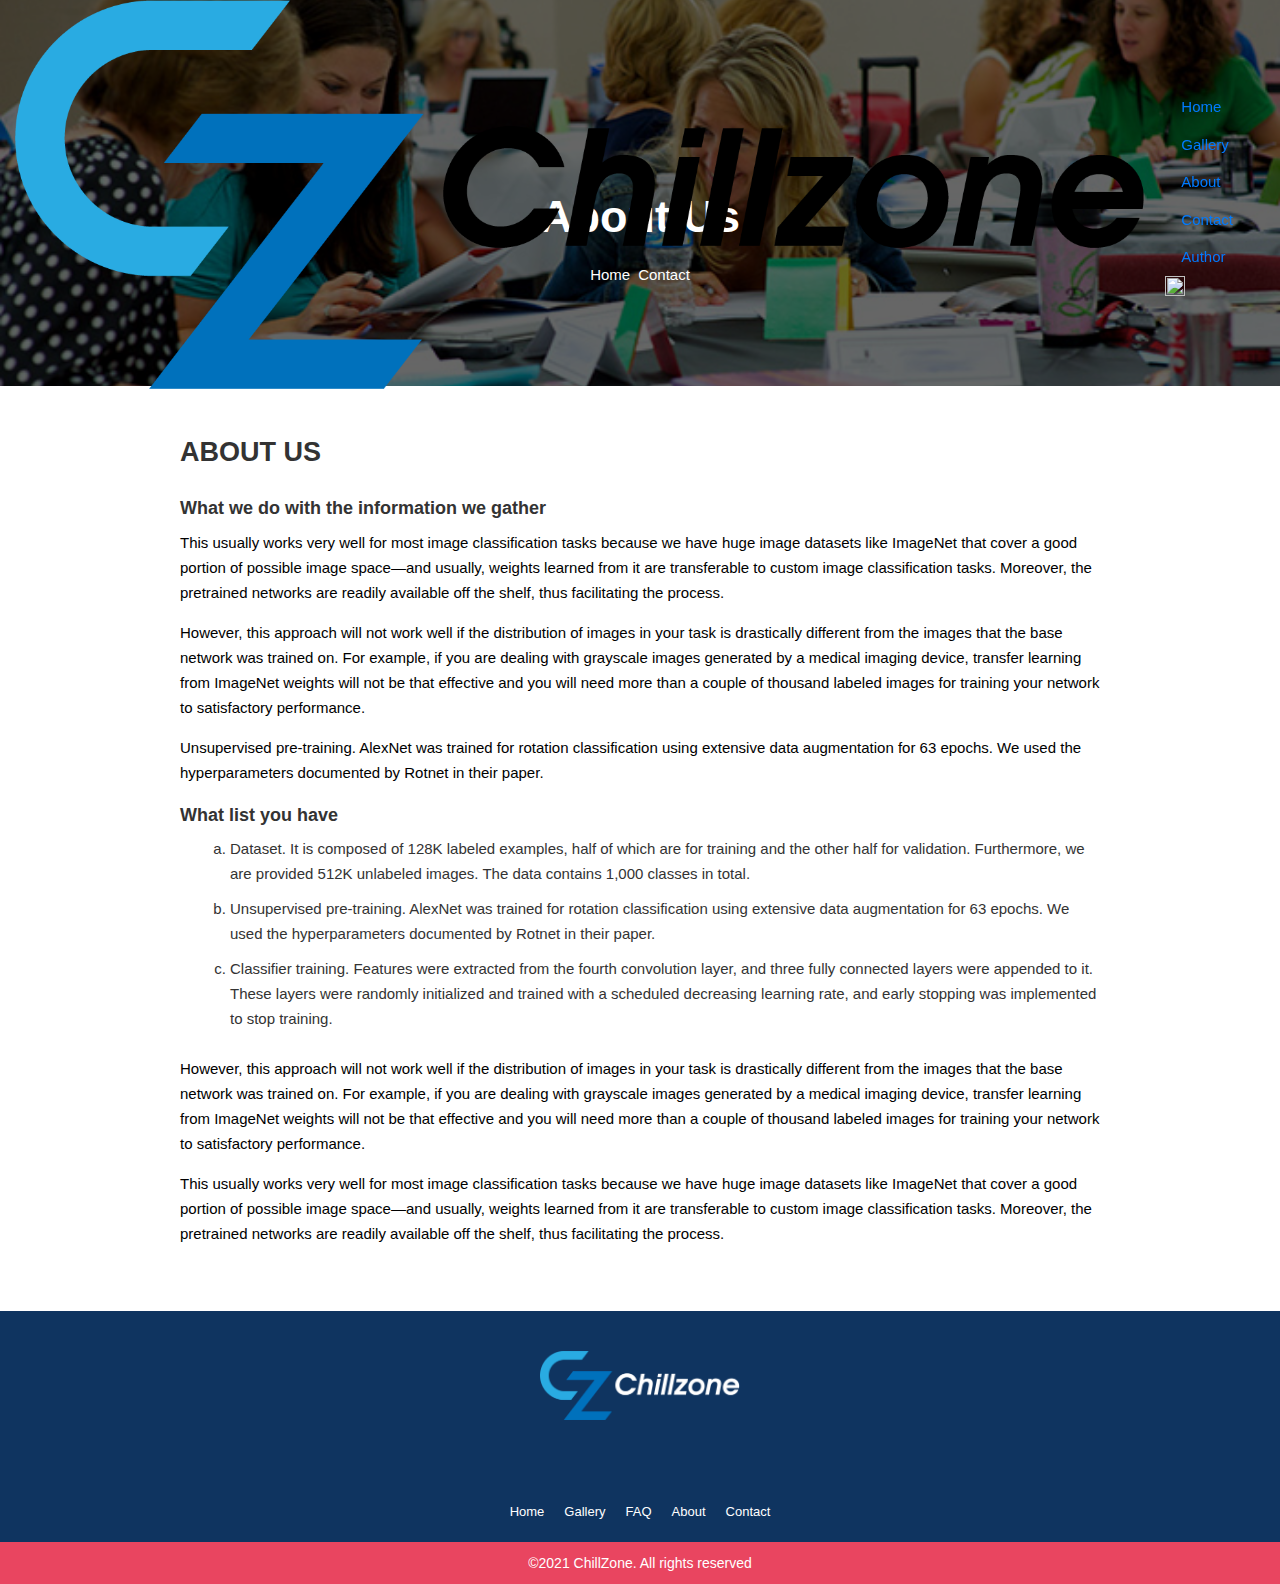
==== about_us.html @ b4b8e014 "change directory image" ====
<!DOCTYPE HTML>
<html lang="zxx">
	<head>
		<meta charset="UTF-8">
	    <meta name="viewport" content="width=device-width, initial-scale=1">
		<title>Blog</title>
		<!-- FONT AWESOME -->
		<link rel="stylesheet" href="https://use.fontawesome.com/releases/v5.8.2/css/all.css" integrity="sha384-oS3vJWv+0UjzBfQzYUhtDYW+Pj2yciDJxpsK1OYPAYjqT085Qq/1cq5FLXAZQ7Ay" crossorigin="anonymous">
		<!-- BOOTSTRAP GRID CSS -->
		<link rel="stylesheet" href="assets/css/bootstrap.min.css" />
		<link rel="stylesheet" type="text/css" href="assets/css/owl.carousel.min.css">
		<!-- COMMON CSS -->
		<link rel="stylesheet" href="assets/css/common.css" />
		<!-- STYLE CSS -->
		<link rel="stylesheet" href="assets/css/main.css" />
		<!-- Icon -->
		<link rel="Icon" href="./img/cz.png">
		  <!-- RESPONSIVE CSS -->
		<link rel="stylesheet" href="assets/css/responsive.css" />	

	</head>

	<body>
		<!-- ======= Header Baru ======= -->

		<header id="header" class="header fixed-top">
			<div class="container-fluid  container-xl d-flex align-items-center justify-content-between">
		
			  <a href="index.html" class="logo d-flex align-items-center">
				<img src="./img/Chillzone.png" alt="">
			  </a>
		
			  <nav id="navbar" class="navbar">
				<ul>
				  <li><a class="nav-link scrollto active" href="index.html">Home</a></li>
				  <li><a class="nav-link scrollto" href="gallery.html">Gallery</a></li>
				  <li><a class="nav-link scrollto" href="about_us.html">About</a></li>
				  <li><a class="nav-link scrollto" href="contact.html">Contact</a></li>
				  <li><a class="nav-link scrollto" href="contact_me.html">Author</a></li>
				</ul>
				<i class="bi bi-list mobile-nav-toggle">
					<img src="./img/hamburger.png" alt="">
				</i>
			  </nav><!-- navbar -->
		
			</div>
		  </header>
		  
		  <!-- End Header Baru -->

		<!-- BANNER -->
		<div class="blog_banner">
			<div class="container">
				<div class="blog_banner_info">
					<div class="blog_banner_info_title pad_b20">
						<h2>About Us</h2>
					</div>
					<div class="blog_title_btm">
						<ul class="blog_title_btm_ul dis_flx">
							<li>
								<a href="">
									Home<i class="fa fa-angle-right"></i>
								</a>
							</li>
							<li>
								<a href="">
									Contact
								</a>
							</li>
						</ul>
					</div>
				</div>
			</div>
		</div>
		<!-- BANNER -->

		<!-- BODY -->
		<div class="about_us_page">
			<div class="container">
				<div class="row justify-content-center">
					<div class="col-12 col-md-11 col-lg-10">
						<div class="about_us_sec">
							<h2 class="about_us_sec_h2">ABOUT US</h2>
							<h4 class="about_us_sec_h4">What we do with the information we gather</h4>
							<p class="about_us_sec_text">This usually works very well for most image classification tasks because we have huge image datasets like ImageNet that cover a good portion of possible image space—and usually, weights learned from it are transferable to custom image classification tasks. Moreover, the pretrained networks are readily available off the shelf, thus facilitating the process.</p>
							<p class="about_us_sec_text">However, this approach will not work well if the distribution of images in your task is drastically different from the images that the base network was trained on. For example, if you are dealing with grayscale images generated by a medical imaging device, transfer learning from ImageNet weights will not be that effective and you will need more than a couple of thousand labeled images for training your network to satisfactory performance.</p>
							<p class="about_us_sec_text">Unsupervised pre-training. AlexNet was trained for rotation classification using extensive data augmentation for 63 epochs. We used the hyperparameters documented by Rotnet in their paper.</p>
							<div class="about_list">
								<h4 class="about_us_sec_h4">What list you have</h4>
								<ul class="about_us_sec_ul">
									<li>Dataset. It is composed of 128K labeled examples, half of which are for training and the other half for validation. Furthermore, we are provided 512K unlabeled images. The data contains 1,000 classes in total.</li>
									<li>Unsupervised pre-training. AlexNet was trained for rotation classification using extensive data augmentation for 63 epochs. We used the hyperparameters documented by Rotnet in their paper.</li>
									<li>Classifier training. Features were extracted from the fourth convolution layer, and three fully connected layers were appended to it. These layers were randomly initialized and trained with a scheduled decreasing learning rate, and early stopping was implemented to stop training.</li>
								</ul>
							</div>
							<p class="about_us_sec_text">However, this approach will not work well if the distribution of images in your task is drastically different from the images that the base network was trained on. For example, if you are dealing with grayscale images generated by a medical imaging device, transfer learning from ImageNet weights will not be that effective and you will need more than a couple of thousand labeled images for training your network to satisfactory performance.</p>
							<p class="about_us_sec_text">This usually works very well for most image classification tasks because we have huge image datasets like ImageNet that cover a good portion of possible image space—and usually, weights learned from it are transferable to custom image classification tasks. Moreover, the pretrained networks are readily available off the shelf, thus facilitating the process.</p>
						</div>
					</div>
				</div>
			</div>
		</div>
		<!-- BODY -->

	
		<div class="footer_section">

			<img class="footer-logo" src="./img/chillzoneWhite.png" alt="">

			<div class="footer_section_social">
				<ul class="footer_section_social_ul">
					   <li>
                            <a href=""><i class="fab fa-facebook-f"></i></a>
                        </li>

                        <li>
                            <a href=""><i class="fab fa-instagram"></i></a>
                        </li>

                        <li>
                            <a href=""><i class="fab fa-twitter"></i></a>
                        </li>

                        <li>
                            <a href=""><i class="fab fa-google-plus-g"></i></a>
                        </li>
				</ul>
			</div>
			<div class="footer_section_mnu">
				<ul class="footer_section_ul">
					<li>
						<a href="index.html">Home</a>
					</li>
					<li>
						<a href="gallery.html">Gallery</a>
					</li>
					<li>
						<a href="faq.html">FAQ</a>
					</li>
					<li>
						<a href="about_us.html">About</a>
					</li>
					<li>
						<a href="contact.html">Contact</a>
					</li>
				</ul>
			</div>
		</div>
		<div class="footer_copy_right">
			<p>©2021 ChillZone. All rights reserved</p>
		</div>
		<!-- FOOTER -->
    <script src="assets/js/jquery-1.12.4.min.js"></script>
    <script src="assets/js/owl.carousel.min.js"></script>
	<script src="assets/js/main.js"></script>
	
    
	</body>
</html>
---- assets/css/common.css ----
*{
    margin: 0px;
    padding: 0px;
}
html{
    padding: 0px;
    margin: 0 auto;
    font-weight: 400;
}
body {
    margin: 0px auto;
    padding: 0px;
    font-family: 'Open Sans', sans-serif;
    line-height: 20px;
    font-size: 15px;
    line-height: 1.42857143;
    color: #333;
    background-color: #fff;
}

h1{
    font-size: 40px;
}
h2{
    font-size: 27px;
}
h3{
    font-size: 24px;
}
h4{
    font-size: 17px;
}
h1,h2,h3,h4, h5,h6{
    margin: 0px;
}
ul{
    padding: 0;
    margin: 0px;
    list-style: none;
}
textarea {
    resize: none !important;
}
button{
    cursor: pointer;
}
button:focus, input:focus, select:focus, textarea:focus{
    outline: none;
    box-shadow: none;
    border-bottom: 1px solid #204ecf !important;
}

ul{
	padding:0px;
	margin:0px;
}
img{
	width:100%;
	display:block;
    height: 100%;
}
a:hover{
    text-decoration: none;
    color: none;
}
a{
    transition: .3s all ease;
}
/*COL  PADDING AND MARGIN*/
.mrgn0{margin: 0px;}
.mrgn4{margin: 0px -4px;}
.pdng0{padding: 0px;}
.pdng4{
    padding: 4px;
}
.{}
.{}
.{}
.{}
/*COL PADDING AND MARGIN*/
.text_center{
    text-align: center;
}
.text_right{
    text-align: right;
}
.text_left{
    text-align: left;
}
/*background color*/
.bg_wht{
    background-color: #fff;
}

/*background color end*/

/*border color*/

/*Display*/
.dis_fx_cntr{
    display: flex;
    align-items: center;
}

/*Color*/
.clr_wht {
    color: #fff;
}
/*Color end*/

/*margin top*/
.mar_t5{
    margin-top: 5px;
}
.mar_t10{
    margin-top: 10px;
}
.mar_t15{
    margin-top: 15px;
}
.mar_t20{
    margin-top: 20px;
}
.mar_t25{
    margin-top: 25px;
}
.mar_t30{
    margin-top: 30px;
}
.mar_t35{
    margin-top: 35px;
}
.mar_t40{
    margin-top: 40px;
}
.mar_t45{
    margin-top: 45px;
}
.mar_t50{
    margin-top: 50px;
}
.mar_t60{
    margin-top: 60px;
}
/*margin bottom*/
.mar_b10{
    margin-bottom: 10px;
}
.mar_b15{
    margin-bottom: 15px;
}
.mar_b20{
    margin-bottom: 20px;
}
.mar_b25{
    margin-bottom: 25px;
}
.mar_b30{
    margin-bottom: 30px;
}
.mar_b35{
    margin-bottom: 35px;
}
.mar_b40{
    margin-bottom: 40px;
}

/*margin right*/
.mar_r5{
    margin-right: 5px;
}
.mar_r10{
    margin-right: 10px;
}
.mar_r15{
    margin-right: 15px;
}
.mar_r20{
    margin-right: 20px;
}
.mar_r25{
    margin-right: 25px;
}
.mar_r30{
    margin-right: 30px;
}
.mar_r35{
    margin-right: 35px;
}

/*padding top*/
.pad{
    padding: 15px;
}
.pad_t10{
    padding-top: 10px;
}
.pad_t15{
   padding-top: 15px;
}
.pad_t20{
    padding-top: 20px;
}
.pad_t25{
    padding-top: 25px;
}
.pad_t30{
    padding-top: 30px;
}
.pad_t35{
    padding-top: 35px;
}
.pad_t40{
    padding-top: 40px;
}
.pad_t45{
    padding-top: 45px;
}

/*Padding Bottom*/
.pad_b5{
    padding-bottom: 5px;
}
.pad_b10{
    padding-bottom: 10px;
}
.pad_b15{
   padding-bottom: 15px;
}
.pad_b20{
    padding-bottom: 20px;
}
.pad_b25{
    padding-bottom: 25px;
}
.pad_b40{
    padding-bottom: 40px;
}

/*padding left*/
.pad_l5{
    padding-left: 5px;
}
.pad_l10{
    padding-left: 10px;
}
.pad_l15{
    padding-left: 15px;
}
.pad_l20{
    padding-left: 20px;
}
.pad_l25{
    padding-left: 25px;
}
.pad_l60{
    padding-left: 60px;
}

/*padding right*/
.pad_r5{
    padding-right: 5px;
}
.pad_r10{
    padding-right: 10px;
}
.pad_r15{
   padding-right: 15px;
}
.pad_r20{
    padding-right: 20px;
}
.pad_r25{
    padding-right: 25px;
}
---- assets/css/main.css ----
:root {
    scroll-behavior: smooth;
}

/* Scroll Bar */

/* width */
::-webkit-scrollbar {
    width: 10px;
  }
  
  /* Track */
  ::-webkit-scrollbar-track {
    background: transparent;
  }
  
  /* Handle */
  ::-webkit-scrollbar-thumb {
    background: rgb(63, 92, 172);
    border-radius: 20px;
  }
  
  /* Handle on hover */
  ::-webkit-scrollbar-thumb:hover {
    background: rgb(40, 62, 121);
}

p{
    margin:0px;
    line-height: 22px;
    font-size: 14px;
    color: #000;
}
/*Menu Start*/ 

.menu_all {
    background: #fff;
    z-index: 10;
    transition: 0.7s ease;
}
.menu_fixed {
    position: fixed;
    top: 0;
    transform: translateY(0);
    width: 100%;
    z-index: 9;
    transition: all 0.4s;
    box-shadow: 0 1px 6px rgba(57,73,76,.35);
    animation: slide-down 0.9s;
}
@keyframes slide-down {
  0% {
    opacity: 0;
    transform: translateY(-100%); }
  100% {
    opacity: 1;
    transform: translateY(0); } 
}
.logo a {
    display: flex;
    align-items: center;
}
.menu_right {
    justify-content: flex-end;
    align-items: center;
}
.menu_right_list{}
.menu_right_ul li {
    position: relative;
    padding: 25px 0px;
    border-bottom: 2px solid transparent;
}
.menu_right_ul li:hover {
   border-bottom: 2px solid #e94560;
}
.menu_right_ul li a {
    color: #4a4949;
    font-weight: 600;
    font-size: 13px;
    display: block;
    position: relative;
    padding: 5px 20px;
    text-transform: uppercase;
}
.menu_srch {position: relative;}
.menu_srch i{cursor: pointer;}
.header{}
.header_serch {
    position: absolute;
    bottom: -91px;
    right: 460px;
    border: 1px solid #204ecf;
    z-index: 2;
    background: #fff;
    display: flex;
    align-items: center;
    width: 402px;
    right: -3px;
}
.header_serch_input {
    padding: 10px 0px 10px 10px;
    flex: 1;
}
.header_serch_input input {
    border: 1px solid #204ecf;
    padding: 5px 10px;
    width: 100%;
}
.header_serch_i {
    padding: 13px;
    cursor: pointer;
}
.dis_none{display: none;}
.header_serch_i i {
    color: #204ecf;
    font-size: 18px;
}
.logo_img {
    width: 150px;
}
.brdr_line{position: relative;}
.brdr_line:after {
    position: absolute;
    content: '';
    height: 2px;
    background-color: #204ecf;
    text-align: center;
    bottom: -10px;
    width: 194px;
    left: 41%;
}
.brdr_line:before {
    position: absolute;
    content: '';
    height: 10px;
    width: 10px;
    background-color: #204ecf;
    text-align: center;
    bottom: -14px;
    left: 49%;
    transform: rotate(45deg);
}

.hero{
    margin-bottom: -20px;
    margin-top: -40px;
    width: 100%;
  height: 100vh;
  background: url(/img/hero-bg.png) top center no-repeat;
  background-size: cover;
}


.hero .btn-get-started {
    margin-top: 30px;
    line-height: 0;
    padding: 20px 30px;
    border-radius: 20px;
    transition: 0.5s;
    color: #fff;
    background: #4154f1;
    box-shadow: 0px 5px 30px rgba(65, 84, 241, 0.4);
}

.hero .btn-get-started:hover{
    background-color: #e94560;
    box-shadow: 0px 5px 30px rgba(228, 22, 118, 0.4);
}
  
.hero .btn-get-started span {
    font-family: "Nunito", sans-serif;
    font-weight: 600;
    font-size: 16px;
    letter-spacing: 1px;
}
  
.hero .btn-get-started i {
    margin-left: 5px;
    font-size: 18px;
    transition: 0.3s;
}
  
.hero .btn-get-started:hover i {
    transform: translateX(5px);
}

.hero h1 {
    margin: 0;
    font-size: 48px;
    font-weight: 700;
    color: #012970;
}
  
.hero h2 {
    color: #444444;
    margin: 15px 0 0 0;
    font-size: 26px;
}

@media (min-width: 1024px) {
    .hero {
      background-attachment: fixed;
    }
  }
  
  @media (max-width: 991px) {
    .hero {
      height: auto;
      padding: 120px 0 60px 0;
    }
    .hero .hero-img {
      text-align: center;
      margin-top: 80px;
    }
    .hero .hero-img img {
      width: 80%;
    }
  }
  
  @media (max-width: 768px) {
    .hero {
      text-align: center;
    }
    .hero h1 {
      font-size: 32px;
    }
    .hero h2 {
      font-size: 24px;
    }
    .hero .hero-img img {
      width: 100%;
    }
  }
.banner_sec {
    background-color: #16213e;
    position: relative;
    overflow: hidden;
    padding: 50px 0px;
}
.banner_box {
    text-align: center;
    padding: 13px;
    height: 150px;
    display: flex;
    flex-direction: column;
    align-items: center;
    justify-content: center;
    background: #0f3460;
    transition: 0.5s ease all;
    /* box-shadow: -4px 10px 10px 0 rgba(0, 0, 0, 0.28); */
    margin-bottom: 30px;
    border-radius: 20px;
}
.banner_box:hover{
     transform: scale(1.2, 1.2);
}
.banner_box i {
    font-size: 28px;
    color: #fff;
    font-weight: 600;
    margin-bottom: 5px;
}
.banner_box_h3{
    color: #fff;
}
.banner_box:hover {
   transform: scale(1.2, 1.2);
       transition: 0.5s ease all;
}

.banner_box p {
    padding-top: 5px;
    color: #fff;
    display: none;
}
.banner_box:hover.banner_box p{
     transform: rotateY(180deg);
       transition: 0.5s ease all;
}
.home_body{background-color: #ffffff;}
.latest_post {
    padding: 50px 0px 20px;
}
.latest_post_top {
    text-align: center;
    margin-bottom: 70px;
}
.latest_post_top h1{}
.{}
.categorie_top_h1{}
.categorie_top_p{}
.categorie_top {
    margin: 100px 0px 60px;
}
.categorie_ul{}
.categorie_ul li{
    width: 33.33%;
}
.categorie_item {
    background: #ebeced;
    padding: 40px;
    margin-bottom: 30px;
    color: #000;
}
.categorie_item_p{ 
    color: #000;
     transition: 0.3s ease all;
}
.categorie_item:hover{
    background-color: #204ecf;
    transition: 0.3s ease all;
    color: #fff !important;
}
.categorie_item:hover .categorie_item_p{ 
    color: #fff;
}
/*.categorie_item:hover .categorie_item_h2{
   color: #fff;
}
.categorie_item:hover .categorie_item i{
   color: #fff;
}
.categorie_item:hover .categorie_top_p{
   color: #fff;
}*/
.categorie_item i{
   font-size: 40px;
}
.categorie_item_h2 {
    padding: 20px 0px;
}
.categorie_top_p {
    width: 50%;
    margin: 0 auto;
    font-size: 15px;
    margin-top: 25px;
}
.home_card {
    transition: 0.3s ease all;
    cursor: pointer;
    position: relative;
    margin-bottom: 30px;
    background: #fff;
    background: #fff;
    -webkit-box-shadow: 0 1px 4px rgba(0,0,0,.04);
    box-shadow: 0 1px 20px rgba(0, 0, 0, 0.2);
    /* border: 1px solid rgba(0, 0, 0, 0.17); */
    -webkit-border-radius: 3px;
    border-radius: 15px;
    overflow: hidden;
}
.home_card_top {
    height: 150px;
    z-index: 1;
    position: relative;
}
.home_card_top:after {
    position: absolute;
    content: '';
    top: 0;
    left: 0;
    height: 100%;
    width: 100%;
    opacity: 0.5;
    z-index: 0;
    visibility: hidden;
     transition: 0.3s ease all;
}
.home_card_top img{}
.home_card_bottom {
    padding: 22px;
}
.home_card_bottom_img {
    width: 50px;
    height: 50px;
    position: relative;
    top: -30px;
    left: 24px;
    z-index: 1;
}
.home_card_bottom_img img{}
.home_card_bottom_text{}
.home_card_bottom_text_ul {
    display: flex;
    text-transform: uppercase;
    align-items: center;
    padding: 10px 0px;
}
.home_card_bottom_text_ul li {
    display: inline-flex;
    align-items: center;
}
.home_card_bottom_text_ul li a {
    font-size: 13px;
}
.home_card_bottom_text_ul li span {
    color: #007bff;
    padding: 0px 5px;
}
.home_card_h2 {
    font-size: 16px;
    color: #222;
    transition: 0.3s ease all;
    margin-bottom: 10px;
    min-height: 65px;
    font-weight: 600;
    line-height: 22px;
}
.post_name {
    margin: 15px 0px 30px;
}
.post_name span {
    text-transform: uppercase;
    font-weight: 600;
}
.post_p{font-size: 14px;}
.home_card_bottom_tym {
    margin-top: 30px;
    display: flex;
    align-items: center;
    border-top: 1px solid #d4d4d4;
    padding-top: 15px;
}
.home_card_btm_left{
    width: 40px;
    height: 40px;
}
.home_card_btm_left img{border-radius: 50%;}
.home_card_btm_r8 {
    flex: 1;
    margin-left: 15px;
}
.author_name {
    font-weight: 600;
}
.home_card_btm_r8_ul {
    display: flex;
    margin-top: 2px;
}
.home_card_btm_r8_ul li {
    color: #a0a0a0;
    font-size: 12px;
    margin-right: 10px;
}
.dot {
    width: 4px;
    height: 4px;
    background: #a0a0a0;
    display: inline-block;
    position: relative;
    top: -2px;
    border-radius: 50%;
    left: -4px;
}
.{}
.home_card:hover {
    transform: scale(1.02, 1.02);
    box-shadow: 0 1px 15px rgba(0, 0, 0, 0.1);
  /*  border: 1px solid rgba(32,78,207,.3);*/
}
.home_card_h2:hover{color: #204ecf;}
.home_card:hover .home_card_top:after {
    visibility: visible;
}
.{}
.{}
.{}
.{}
.{}
.{}
/*HOME*/

/*FOOTER*/
.footer-logo{
    align-items: center;
    width: 200px;
    margin-bottom: 40px;
    margin-top: 20px;
}

.footer_section{
    display: flex;
    flex-direction: column;
    align-items: center;
}

.footer_copy_right {
    background: #e94560;
    text-align: center;
    padding: 10px 0px;
}
.footer_copy_right p {
    color: #ffffff;
}
.footer_section {
    background: #0f3460;
    text-align: center;
    padding: 20px 0px;
}
.footer_section_ul {
    display: flex;
    justify-content: center;
}
.footer_section_ul li {
    padding: 0px 10px;
}
.footer_section_ul li a {
    color: #fff;
    font-size: 13px;
    position: relative;
}
.footer_section_ul li a:after {
   position: absolute;
   content: '';
   bottom: -5px;
   left: 0px;
   width: 0%;
   height: 2px;
   background-color: #e94560;
   transition: 0.3s ease all;
   opacity: 0;
   visibility: hidden;
}
.footer_section_ul li a:hover:after {
   width: 100%;
   opacity: 1;
   visibility: visible;
}
.footer_section_social_ul {
    display: flex;
    justify-content: center;
    padding-bottom: 10px;
}
.footer_section_social_ul li {
    margin: 0px 10px;
    cursor: pointer;
}
.footer_section_social_ul li a {
    color: #fff;
    font-size: 15px;
    width: 30px;
    height: 30px;
    /* border: 1px solid #fff; */
    display: flex;
    justify-content: center;
    align-items: center;
    border-radius: 50%;
}
.footer_section_social_ul li a:hover {
      background: #e94560;
    /* border: 1px solid #fff; */
    transition: 0.3s ease all;
    color:  #ffffff;
}
.footer_section_social_ul li:hover{
  
}
.footer_section_social_ul li a i{}
.{}
.{}
/*FOOTER*/

/*BLOG START*/
.blog_all{
    padding-bottom: 30px;
}
.{}
.catagori_name_h2{
    margin-bottom: 20px;
    font-size: 31px;
}
.blog_catagorie{}
.blog_catagorie_ul{
    display: flex;
    justify-content: center;
    padding: 50px 0px;
}
.blog_catagorie_ul li{
    padding: 0px 10px;
}
.blog_catagorie_ul li a {
    color: #656262;
}
.blog_list_active{
    color: #262d3d;
    font-weight: 600;
}
.blog_banner{
    position: relative;
    background: url(../../img/blog_details_banner.jpg) no-repeat center center;
    min-height: 360px;
    z-index: 1;
    background-size: cover;
    padding: 100px 0px;
}
.blog_banner:after {
    background: rgba(0, 0, 0, 0.6);
    content: "";
    height: 100%;
    position: absolute;
    width: 100%;
    left: 0;
    z-index: -1;
    top: 0;
}
.blog_banner_info{
    text-align: center;
    padding-top: 90px;
}
.blog_banner_info_title{padding-bottom: 20px;}
.blog_banner_info_title h2{
    color: #fff;
    font-weight: bold;
    font-size: 45px;
}
.blog_title_btm{}
.blog_title_btm{}
.blog_title_btm_ul {
    justify-content: center;
    display: flex;
}
.blog_title_btm_ul li{}
.blog_title_btm_ul li a{color: #fff;}
.blog_title_btm_ul li a i{
    padding: 0px 4px 0px 4px;
    font-size: 13px;
}
.pagination {
    display: flex;
    justify-content: center;
    width: 100%;
    padding-bottom: 40px;
    /* margin-bottom: 40px; */
}
.pagination_ul li {
    margin: 0px 5px;
}
.pagination_ul li a {
    border-radius: 100px;
    border: 1px solid #8e8e8e;
    color: #8e8e8e;
    padding: 5px 10px;
    font-size: 14px;
    transition: 0.5s ease all;
}
.pagination_ul li a:hover{
     border: 1px solid #ffffff;
    color: #fff;
    background-color: #e94560;
}
.most_read_article{
    background-color: #f5f5f6;
    padding: 40px 0px;
}
.most_read_article_top{

}
.most_read_article_h2{
     border-bottom: 1px solid #d8d9db;
    margin-bottom: 36px;
    padding-bottom: 18px;
    font-size: 28px;
}

/*BLOG END*/

/*BLOG POST START*/
.blog_post_sec_all {
    padding: 50px 0px;
}
.blog_post_sec {
    padding-right: 20px;
    padding: 30px;
    border: 1px solid #eae4e4;
    background: #fff;
    position: relative;
    top: -120px;
    z-index: 2;
}
.blog_post_top{}
.blog_post_top_ul {
    display: flex;
    padding-bottom: 20px;
}
.blog_post_top_ul li {
    text-transform: uppercase;
    padding-right: 25px;
}
.blog_post_top_ul li a{}
.blog_post{}
.blog_post_h1 {
    font-size: 35px;
    padding-bottom: 40px;
}
.blog_post_h2 {
    color: #0f256e;
    margin-bottom: 30px;
}
.blog_post_h3 {
    color: #0f256e;
    margin-bottom: 30px;
}
.blog_post_text {
    font-size: 16px;
    line-height: 30px;
    margin-bottom: 30px;
    color: #262d3d;
}
.spcl_line {
    background: #f7f7f7;
    padding: 20px 45px 20px 85px;
    position: relative;
}
.spcl_line:after {
    position: absolute;
    content: "\f10d";
    font-family: "Font Awesome 5 Free";
    color: rgba(36, 36, 36, 0.29);
    top: 50%;
    left: 32px;
    font-size: 32px;
    font-weight: 600;
    transform: translateY(-50%);
    -webkit-transform: translateY(-50%);
    -moz-transform: translateY(-50%);
    -ms-transform: translateY(-50%);
    -o-transform: translateY(-50%);
}
.spcl_line_p {
    font-size: 16px;
    line-height: 26px;
}
.blog_post_ul {
    padding-left: 40px;
}
.blog_post_ul li {
    font-size: 15px;
    line-height: 26px;
    margin-bottom: 14px;
    color: #262d3d;
    list-style: decimal;
}
.riview_post {
    border-top: 1px solid #f1f1f1;
    padding-top: 15px;
}
.riview_post_ul {
    display: flex;
    justify-content: space-between;
}
.riview_post_ul li{}
.riview_post_ul li i {
    font-size: 20px;
    padding-right: 5px;
    cursor: pointer;
    transition: 0.5s ease all;
}
.riview_post_ul li i:hover {
    color: blue;
}
.post_author_sec {
    display: flex;
    justify-content: space-between;
    border-bottom: 1px solid #ebeced;
    border-top: 1px solid #ebeced;
    padding: 32px 0px;
    margin-bottom: 15px;
}
.post_author_left{
   display: flex;
}
.post_author_img{
     width: 60px;
    height: 60px;
}
.post_author_img img{}
.post_author_info {
    margin-left: 10px;
    width: 50%;
    display: block;
}
.post_author_title {
    text-transform: uppercase;
    font-size: 16px;
    color: blue;
    margin-bottom: 5px;
}
.post_author_info p {
    color: #455065;
    font-size: 14px;
    line-height: 18px;
}
.post_author_r8{
    -webkit-box-align: center;
    -webkit-align-items: center;
    -ms-flex-align: center;
    align-items: center;
    border: 1px solid #ebeced;
    border-radius: 4px;
    color: #8f96a3;
    cursor: pointer;
    display: -webkit-inline-box;
    display: -webkit-inline-flex;
    display: -ms-inline-flexbox;
    display: inline-flex;
   min-height: 62px;
    min-width: 62px;
    padding: 20px;
    justify-content: center;
}
.post_author_r8 i {
    color: #909294;
}
.post_author_r8:hover{
    transition: 0.5s ease all;
    background: #f5f7f9;
}
.trnd_artcl_h4 {
    border-bottom: 2px solid #eae4e4;
    padding-bottom: 10px;
    margin-bottom: 20px;
}
.blog_post_r8{}
.blog_post_r8_all{}
.blog_post_r8_item {
    display: flex;
    margin-bottom: 20px;
    border-bottom: 1px solid #eae4e4;
    padding-bottom: 20px;
}
.post_tags_ul li a:hover{
    background: blue;
    border: 1px solid blue;
    color: #fff;
    transition: 0.5s ease all;
}
.blog_post_item_lft {
    height: 80px;
    width: 100px;
    margin-right: 10px;
}
.blog_post_item_lft img{}
.blog_post_item_r8 {
    flex: 1;
}
.blog_post_item_r8_h4 {
    line-height: 19px;
    color: #000;
    font-weight: 600;
    font-size: 15px;
    transition: 0.3s ease all;
    display: -webkit-box;
    -webkit-box-orient: vertical;
    overflow: hidden;
    text-overflow: ellipsis;
    white-space: normal;
    -webkit-line-clamp: 3;
}
.blog_post_item_r8 a:hover .blog_post_item_r8_h4{
   text-decoration: underline;
   color: blue;
}

.author_name2{
    font-weight: 600;
    color: #636161;
    margin-top: 2px;
}
.{}
.{}
.{}
.{}
.course_price_top {
    background: #000;
    text-align: center;
    height: 55px;
}
.course_price_top p {
    color: #fff;
    line-height: 55px;
    font-weight: bold;
    font-size: 19px;
}
.course_price_main {
    background: #f3f3f3;
    padding: 30px 30px;
    text-align: center;
}
.share_social_ul {
    justify-content: center;
    display: flex;
    flex-wrap: wrap;
}
.share_social_ul li {
    margin: 13px;
    height: 48px;
    width: 48px;
}
.share_social_ul li a {
    display: block;
    font-size: 23px;
    text-align: center;
    padding: 8px;
    color: #fff;
}
.post_tags {
    margin-top: 40px;
}
.post_tags_h3 {
    font-weight: 600;
    margin-bottom: 15px;
}
.post_tags_ul {
    display: flex;
    flex-wrap: wrap;
}
.post_tags_ul li{}
.post_tags_ul li a {
    color: #666666;
    font-size: 13px;
    font-weight: 600;
    border: 1px solid #666666;
    padding: 7px 13px;
    margin: 0 10px 10px 0;
    display: inline-block;
}
.blog_post_left {
    margin-right: 20px;
}
.post_dtls_cmnt_sec {
    /* box-shadow: 0px 0px 25px 0px rgba(0, 0, 0, 0.08); */
    padding: 30px;
    margin-top: 50px;
    border: 1px solid #eae4e4;
}
.post_dtls_title2 {
    font-weight: bold;
    font-size: 18px;
}
.cmnt_box_all {
    border-bottom: 1px solid #f1f1f1;
    padding: 15px 0px;
}
.cmnt_box_all:last-child{ border-bottom: 0px;}
.cmnt_box_top_left {align-items: center;}
.cmnt_box_top_left {
    flex: 1;
}
.cmnt_img {
    height: 50px;
    width: 50px;
}
.cmnt_img img {
    border-radius: 50%;
}
.cmnnt_name {
    display: flex;
    justify-content: space-between;
    flex: 1;
}
.me_nam {
    margin-top: 4px;
    font-size: 15px;
    font-weight: 600;
    text-transform: uppercase;
    color: #333333;
}
.cmnt_name_right_p{
    text-transform: uppercase;
}
.post_reply {
    color: #000;
    font-style: italic;
    font-weight: 600;
    cursor: pointer;
}
.reply_sec {
    padding-left: 50px;
}
.cmnt_frm {
    padding: 30px;
    margin-top: 20px;
    /* border: 1px solid #eae4e4; */
    background: #fff;
    border-radius: 15px;
}
.cmnt_input {
    margin-bottom: 30px;
}
.cmnt_input p {
    text-transform: uppercase;
    font-weight: 600;
    position: relative;
}
.cmnt_input input, textarea {
    border-style: none none solid;
    box-shadow: none;
    height: 50px;
    transition: all 0.3s ease 0s;
    width: 100%;
    border-bottom: 1px solid #b2b2b2;
    font-size: 13px;
}
.dtls_frm_btn {
    margin-left: 11px;
}
.dtls_frm_btn button {
    font-size: 14px;
    padding: 11px 30px;
    background: #4d70d2;
    border: none;
    border-radius: 20px;
    color: #fff;
    font-weight: 600;
    font-family: "Open Sans", sans-serif;
    text-transform: uppercase;
    transition: 0.5s ease;
}
.dtls_frm_btn button:hover{ background: #e94560;}
.fb {
    background-color: #3b5998;
}
.google {
    background-color: #dd4b39;
}
.instgrm {
    background-color: #f56040;
}
.twtr {
    background-color: #1da1f2;
}
.skpye {
    background-color: #00aff0;
}
.utube {
    background-color: #cd201f;
}
.lnkdn {
    background-color: #8d6cab;
}
.pinstr {
    background-color: #bd081c;
}

/*BLOG POST END*/

/*FAQ START*/
.faq_sec {
    padding: 50px 0px;
}
.faq_top {
    text-align: center;
    max-width: 800px;
    margin: 0 auto;
    margin-bottom: 60px;
}
.faq_top_h1 {
    color: #3863a0;
    margin-bottom: 20px;
}
.faq_top_p {
    font-size: 16px;
    line-height: 26px;
}
.faq_card{
    padding: 30px;
    border: 1px solid #eae4e4;
    margin-bottom: 40px;
}
.faq_card:last-child{margin-bottom: 0px;}
.faq_card_h3 {
    color: #3863a0;
    margin-bottom: 20px;
}
.faq_title_que{
    color: #3c3c3c;
    font-weight: 600;
    margin-bottom: 10px;
}
.faq_ans{  margin-bottom: 25px;}
.faq_ans:last-child{  margin-bottom: 0px;}

/*FAQ END*/

/*CONTACT START*/
.contact_page {
    padding: 35px 0px 50px;
    background: #f2f2f2;
}

/*CONTACT END*/

/*ABOUT US*/
.about_us_page {
    padding: 50px 0px;
}
.about_us_sec{}
.about_list {
    margin-top: 20px;
}
.about_us_sec_h2 {
    font-weight: 600;
    margin-bottom: 30px;
}
.about_us_sec_h4 {
    font-size: 18px;
    font-weight: 600;
    margin-bottom: 10px;
}
.about_us_sec_text {
    font-size: 15px;
    line-height: 25px;
    margin-bottom: 15px;
}
.about_us_sec_ul {
    padding-left: 50px;
    margin-bottom: 25px;
}
.about_us_sec_ul li {
    font-size: 15px;
    line-height: 25px;
    margin-bottom: 10px;
    list-style: lower-alpha;
}
.{}
.{}
.{}
/*ABOUT US END*/

/*CONTACT ME*/
.me_prfl_left_top_img {
    position: relative;
    overflow: hidden;
    border-radius: 15px;
}
.author_page{
    padding: 50px 0px 50px 0px;
}
.me_prfl_left_top_img:after {
    content: '';
    position: absolute;
    height: 138%;
    transform: rotate(-222deg);
    background-color: #f5f0f06e;
    width: 40px;
    top: 156px;
    left: 25px;

}
.me_prfl_left_top_img:hover .me_prfl_left_top_img:after{
   top: -320%;
}
.me_cntct_title {
    font-weight: bold;
    font-size: 19px;
    margin: 20px 0px 10px 0px;
    position: relative;
    border-bottom: 1px solid #d7d7d7;
    padding-bottom: 10px;
    color: #000;
}
.me_cntct_title:after {
    position: absolute;
    content: '';
    left: 0;
    height: 1px;
    background: #204ecf;
    width: 108px;
    bottom: -1px;
}
.me_cntct_ul li {
    font-size: 13px;
    margin-bottom: 5px;
}
.me_cntct_ul li i {
    font-size: 13px;
    padding-right: 5px;
}
.me_social_ul li {
    margin-right: 10px;
}
.me_social_ul li a {
    background: #f9f9f9;
    border-radius: 50%;
    color: #a7a7a7;
    display: block;
    font-size: 17px;
    height: 35px;
    line-height: 35px;
    text-align: center;
    transition: all 0.4s ease 0s;
    width: 35px;
}
.me_social_ul li a:hover {
    box-shadow: 0 0 10px rgba(0, 0, 0, 0.13);
    transition: all 0.3s ease-in-out;
    background: #204ecf;
    color: #ffffff;
}
.progrsbar_single_top {
    display: flex;
    margin-top: 20px;
}
.prgrs_title {
    flex: 1;
    font-weight: 600;
    margin-bottom: 7px;
    font-size: 15px;
}
.me_prfl_r8{}
.me_prfl_name{}
.me_cntct_name {
    font-weight: 600;
    margin-bottom: 10px;
}
.me_prfsn_title {
    font-size: 16px;
    margin-bottom: 20px;
    font-weight: 600;
}
.me_prfl_descrb{}
.me_prfl_descrb_text {
    margin-bottom: 10px;
}
.me_all_info_sec{
}
.me_skil:after {
    width: 72px;
}

/*ABOUT ME END*/

/*GALLERY*/
.gallery_page{padding: 50px 0px;}
.gallery_card_main{overflow: hidden;}
.gallery_card{
    position: relative;
    margin-bottom: 30px;
    transform: scale(1);
       transition: 0.5s ease all;
}
.gallery_card:after {
    content: '';
    position: absolute;
    height: 100%;
    width: 100%;
    top: 0;
    left: 0;
  
    opacity: 0;
    visibility: hidden;
    transition: 0.3s ease all;
    background: rgb(85,62,189);
    background: linear-gradient(73deg, rgba(32, 78, 207, 0.59) 50%, rgba(150,170,226,0.48503151260504207) 100%);
}
.gallery_card:hover{
    transform: scale(1.05);
}
.gallery_card:hover:after {
    opacity: 1;
    visibility: visible; 
}
.post_que{
    padding: 30px;
    border: 1px solid #eae4e4;
    margin-top: 50px;
}
.post_que_h2 {
    text-transform: uppercase;
    margin-bottom: 10px;
}
.post_que_ul{}
.post_que_ul li{}
.{}
.post_que_single {
    border-bottom: 1px solid #eae4e4;
    padding: 30px 0px 0px;
}
.post_que_single_top {
    display: flex;
    align-items: center;
    padding-bottom: 20px;
    cursor: pointer;
}
.post_que_single_top i{font-size: 22px;}
.post_que_title {
    font-size: 22px;
    margin-left: 20px;
}
.post_que_single_btm {
    padding-left: 31px;
}
.post_que_text {
    padding-bottom: 20px;
}
 .pm i {
 }
 .pm i.fa-angle-right:before  {
    content: "\f107";
}
/*GALLERY*/


.dis_none{display: none;}
---- assets/css/responsive.css ----
@media (min-width: 1400px) all and (max-width: 2100px) {}
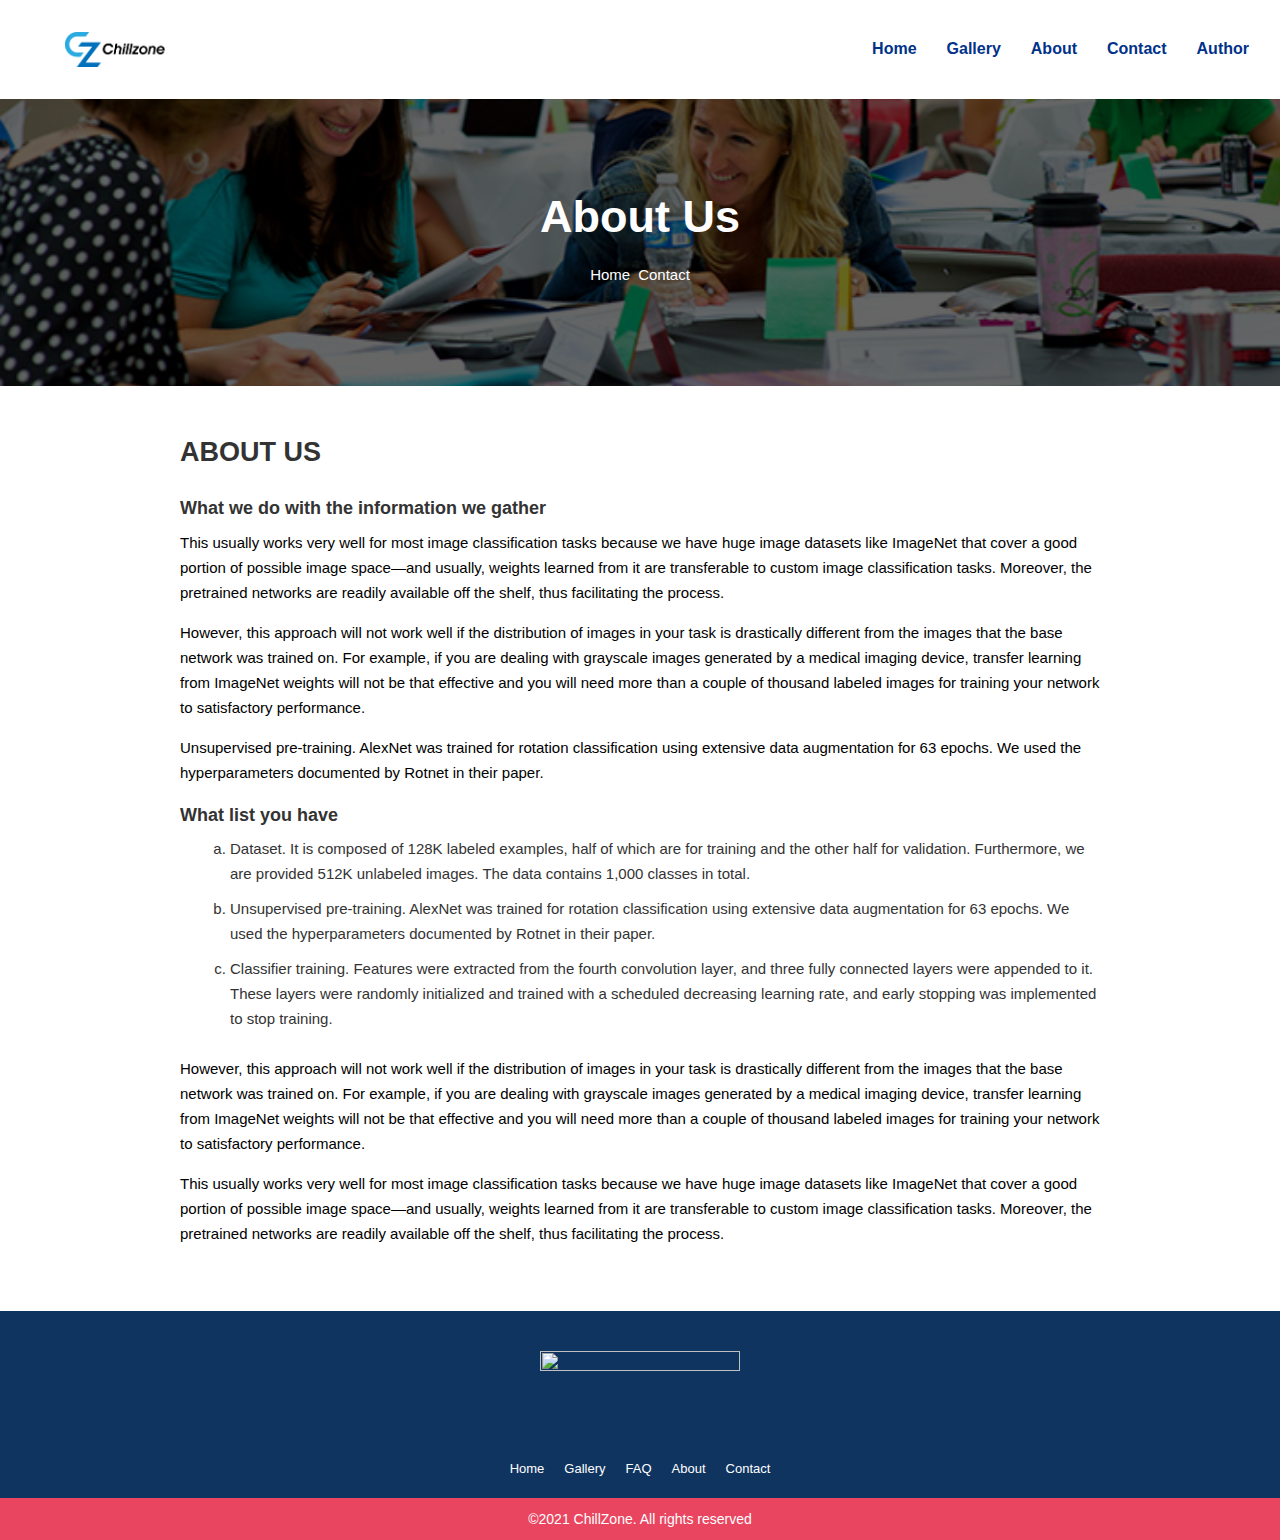
==== commit 9bd6545a: "Responsive Navbar dll" ====
--- a/about_us.html
+++ b/about_us.html
@@ -26,20 +26,20 @@
 		<header id="header" class="header fixed-top">
 			<div class="container-fluid  container-xl d-flex align-items-center justify-content-between">
 		
-			  <a href="index.html" class="logo d-flex align-items-center">
-				<img src="./img/Chillzone.png" alt="">
+			  <a href="home.html" class="logo d-flex align-items-center">
+				<img src="/img/Chillzone.png" alt="">
 			  </a>
 		
 			  <nav id="navbar" class="navbar">
 				<ul>
-				  <li><a class="nav-link scrollto active" href="index.html">Home</a></li>
+				  <li><a class="nav-link scrollto active" href="home.html">Home</a></li>
 				  <li><a class="nav-link scrollto" href="gallery.html">Gallery</a></li>
 				  <li><a class="nav-link scrollto" href="about_us.html">About</a></li>
 				  <li><a class="nav-link scrollto" href="contact.html">Contact</a></li>
 				  <li><a class="nav-link scrollto" href="contact_me.html">Author</a></li>
 				</ul>
 				<i class="bi bi-list mobile-nav-toggle">
-					<img src="./img/hamburger.png" alt="">
+					<img src="/img/hamburger.png" alt="">
 				</i>
 			  </nav><!-- navbar -->
 		
@@ -105,7 +105,7 @@
 	
 		<div class="footer_section">
 
-			<img class="footer-logo" src="./img/chillzoneWhite.png" alt="">
+			<img class="footer-logo" src="./img/ChillzoneWhite.png" alt="">
 
 			<div class="footer_section_social">
 				<ul class="footer_section_social_ul">
@@ -129,7 +129,7 @@
 			<div class="footer_section_mnu">
 				<ul class="footer_section_ul">
 					<li>
-						<a href="index.html">Home</a>
+						<a href="home.html">Home</a>
 					</li>
 					<li>
 						<a href="gallery.html">Gallery</a>
--- a/assets/css/main.css
+++ b/assets/css/main.css
@@ -31,9 +31,264 @@
     font-size: 14px;
     color: #000;
 }
+
+/* Header Baru */
+
+.header {
+    transition: all 0.5s;
+    /* z-index: 997; */
+    padding: 20px 0;
+    background: rgb(255, 255, 255);
+  }
+
+  .header.header-scrolled{
+    box-shadow: 0px 0px 30px rgba(127, 137, 161, 0.25);
+  }
+  
+  .header .logo {
+    line-height: 0;
+    width: 100px;
+    margin-left: 50px;
+  }
+  
+  .header .logo img {
+    max-height: 40px;
+    margin-right: 6px;
+  }
+  
+  .header .logo span {
+    font-size: 30px;
+    font-weight: 700;
+    letter-spacing: 1px;
+    color: #012970;
+    font-family: "Nunito", sans-serif;
+    margin-top: 3px;
+  }
+
+  @media (max-width: 700px){
+    .logo{
+
+    }
+  }
+}
+/* End Header Baru */
+
+/* Navbar Baru */
+
+/* Desktop Navbar */
+.navbar {
+    padding: 0;
+    margin-right: 50px;
+  }
+  
+  .navbar ul {
+    margin: 0;
+    padding: 0;
+    display: flex;
+    list-style: none;
+    align-items: center;
+  }
+  
+  .navbar li {
+    position: relative;
+  }
+  
+  .navbar a {
+    display: flex;
+    align-items: center;
+    justify-content: space-between;
+    padding: 10px 0 10px 30px;
+    font-family: "Nunito", sans-serif;
+    font-size: 16px;
+    font-weight: 700;
+    color: #013289;
+    white-space: nowrap;
+    transition: 0.3s;
+  }
+  
+  .navbar a i {
+    font-size: 12px;
+    line-height: 0;
+    margin-left: 5px;
+  }
+  
+  .navbar a:hover, .navbar, .navbar li:hover > a {
+    color: #e94560;
+  }
+
+  
+  .navbar .dropdown ul {
+    display: block;
+    position: absolute;
+    left: 14px;
+    top: calc(100% + 30px);
+    margin: 0;
+    padding: 10px 0;
+    z-index: 99;
+    opacity: 0;
+    visibility: hidden;
+    background: #fff;
+    box-shadow: 0px 0px 30px rgba(127, 137, 161, 0.25);
+    transition: 0.3s;
+    border-radius: 4px;
+  }
+  
+  .navbar .dropdown ul li {
+    min-width: 200px;
+  }
+  
+  .navbar .dropdown ul a {
+    padding: 10px 20px;
+    font-size: 15px;
+    text-transform: none;
+    font-weight: 600;
+  }
+  
+  .navbar .dropdown ul a i {
+    font-size: 12px;
+  }
+  
+  .navbar .dropdown ul a:hover, .navbar .dropdown ul .active:hover, .navbar .dropdown ul li:hover > a {
+    color: #4154f1;
+  }
+  
+  .navbar .dropdown:hover > ul {
+    opacity: 1;
+    top: 100%;
+    visibility: visible;
+  }
+  
+  .navbar .dropdown .dropdown ul {
+    top: 0;
+    left: calc(100% - 30px);
+    visibility: hidden;
+  }
+  
+  .navbar .dropdown .dropdown:hover > ul {
+    opacity: 1;
+    top: 0;
+    left: 100%;
+    visibility: visible;
+  }
+  
+  @media (max-width: 1366px) {
+    .navbar .dropdown .dropdown ul {
+      left: -90%;
+    }
+    .navbar .dropdown .dropdown:hover > ul {
+      left: -100%;
+    }
+
+    
+  }
+
+/* End Desktop Navbar */
+
+/* Mobile Navbar */
+
+.mobile-nav-toggle {
+    color: #012970;
+    font-size: 28px;
+    cursor: pointer;
+    display: none;
+    line-height: 0;
+    transition: 0.5s;
+  }
+  
+  .mobile-nav-toggle.bi-x {
+    color: #fff;
+  }
+  
+  @media (max-width: 700px) {
+    .mobile-nav-toggle {
+      display: block;
+    }
+    .navbar ul {
+      display: none;
+    }
+  }
+  
+  .navbar-mobile {
+    position: fixed;
+    overflow: hidden;
+    top: 0;
+    right: 0;
+    left: 0;
+    bottom: 0;
+    background: rgba(1, 22, 61, 0.9);
+    transition: 0.3s;
+  }
+  
+  .navbar-mobile .mobile-nav-toggle {
+    position: absolute;
+    top: 15px;
+    right: 15px;
+  }
+  
+  .navbar-mobile ul {
+    display: block;
+    position: absolute;
+    top: 55px;
+    right: 15px;
+    bottom: 15px;
+    left: 15px;
+    padding: 10px 0;
+    border-radius: 10px;
+    background-color: #fff;
+    overflow-y: auto;
+    transition: 0.3s;
+  }
+  
+  .navbar-mobile a {
+    padding: 10px 20px;
+    font-size: 15px;
+    color: #012970;
+  }
+  
+  .navbar-mobile a:hover, .navbar-mobile .active, .navbar-mobile li:hover > a {
+    color: #4154f1;
+  }
+ 
+  
+  .navbar-mobile .dropdown ul {
+    position: static;
+    display: none;
+    margin: 10px 20px;
+    padding: 10px 0;
+    z-index: 99;
+    opacity: 1;
+    visibility: visible;
+    background: #fff;
+    box-shadow: 0px 0px 30px rgba(127, 137, 161, 0.25);
+  }
+  
+  .navbar-mobile .dropdown ul li {
+    min-width: 200px;
+  }
+  
+  .navbar-mobile .dropdown ul a {
+    padding: 10px 20px;
+  }
+  
+  .navbar-mobile .dropdown ul a i {
+    font-size: 12px;
+  }
+  
+  .navbar-mobile .dropdown ul a:hover, .navbar-mobile .dropdown ul .active:hover, .navbar-mobile .dropdown ul li:hover > a {
+    color: #4154f1;
+  }
+  
+  .navbar-mobile .dropdown > .dropdown-active {
+    display: block;
+  }
+
+/* End Mobile Navbar */
+
+/* End Navbar Baru */
+
 /*Menu Start*/ 
 
-.menu_all {
+/* .menu_all {
     background: #fff;
     z-index: 10;
     transition: 0.7s ease;
@@ -117,8 +372,8 @@
 }
 .logo_img {
     width: 150px;
-}
-.brdr_line{position: relative;}
+} */
+/* .brdr_line{position: relative;}
 .brdr_line:after {
     position: absolute;
     content: '';
@@ -139,11 +394,11 @@
     bottom: -14px;
     left: 49%;
     transform: rotate(45deg);
-}
+} */
 
 .hero{
     margin-bottom: -20px;
-    margin-top: -40px;
+    margin-top: 30px;
     width: 100%;
   height: 100vh;
   background: url(/img/hero-bg.png) top center no-repeat;
@@ -172,16 +427,6 @@
     font-weight: 600;
     font-size: 16px;
     letter-spacing: 1px;
-}
-  
-.hero .btn-get-started i {
-    margin-left: 5px;
-    font-size: 18px;
-    transition: 0.3s;
-}
-  
-.hero .btn-get-started:hover i {
-    transform: translateX(5px);
 }
 
 .hero h1 {
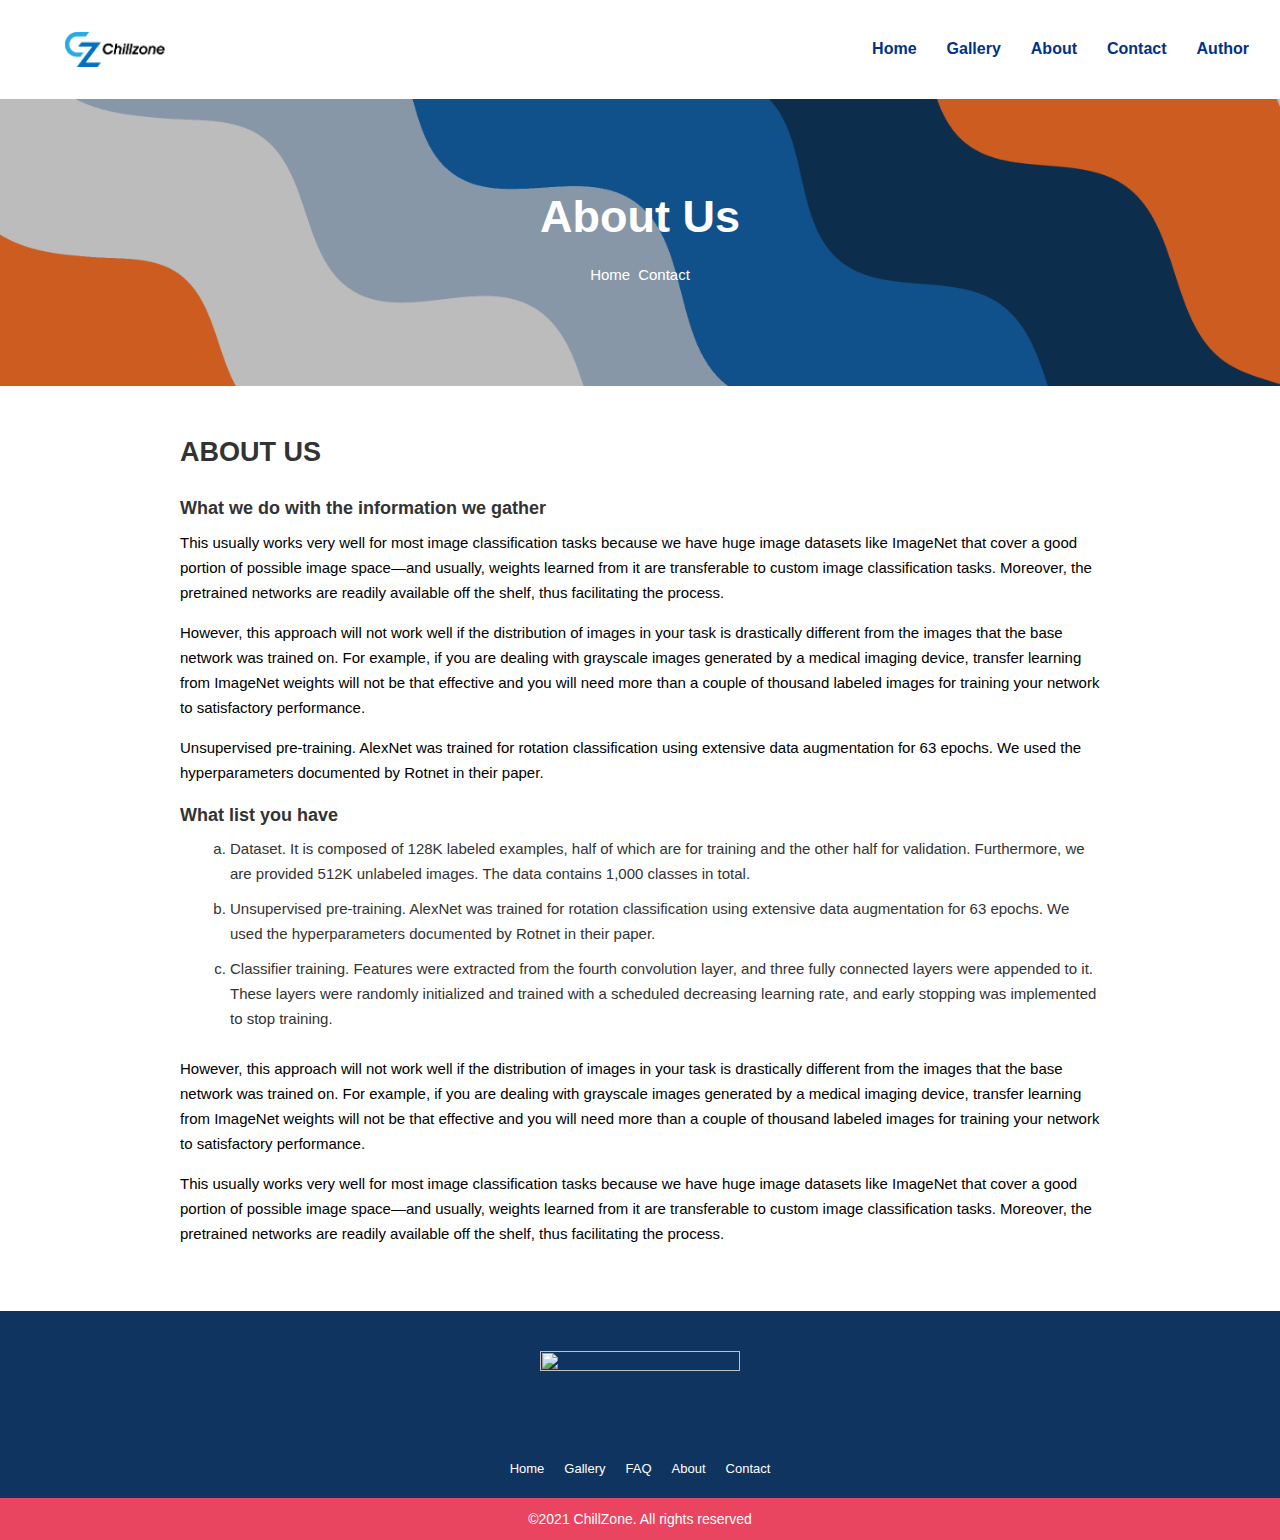
==== commit 0dddced7: "nambah titik depan img" ====
--- a/about_us.html
+++ b/about_us.html
@@ -27,7 +27,7 @@
 			<div class="container-fluid  container-xl d-flex align-items-center justify-content-between">
 		
 			  <a href="home.html" class="logo d-flex align-items-center">
-				<img src="/img/Chillzone.png" alt="">
+				<img src="./img/Chillzone.png" alt="">
 			  </a>
 		
 			  <nav id="navbar" class="navbar">
@@ -39,7 +39,7 @@
 				  <li><a class="nav-link scrollto" href="contact_me.html">Author</a></li>
 				</ul>
 				<i class="bi bi-list mobile-nav-toggle">
-					<img src="/img/hamburger.png" alt="">
+					<img src="./img/hamburger.png" alt="">
 				</i>
 			  </nav><!-- navbar -->
 		
--- a/assets/css/main.css
+++ b/assets/css/main.css
@@ -401,7 +401,7 @@
     margin-top: 30px;
     width: 100%;
   height: 100vh;
-  background: url(/img/hero-bg.png) top center no-repeat;
+  background: url('../../img/hero-bg.png') top center no-repeat;
   background-size: cover;
 }
 
@@ -599,6 +599,7 @@
     z-index: 1;
     position: relative;
 }
+
 .home_card_top:after {
     position: absolute;
     content: '';
@@ -832,14 +833,14 @@
 }
 .blog_banner{
     position: relative;
-    background: url(../../img/blog_details_banner.jpg) no-repeat center center;
+    background: url(../../img/Embellish.png) no-repeat center center;
     min-height: 360px;
     z-index: 1;
     background-size: cover;
     padding: 100px 0px;
 }
 .blog_banner:after {
-    background: rgba(0, 0, 0, 0.6);
+    background: rgba(0, 0, 0, 0.2);
     content: "";
     height: 100%;
     position: absolute;
@@ -1476,6 +1477,11 @@
 /*ABOUT ME END*/
 
 /*GALLERY*/
+.home_card_top_gallery {
+    height: 280px;
+    z-index: 1;
+    position: relative;
+}
 .gallery_page{padding: 50px 0px;}
 .gallery_card_main{overflow: hidden;}
 .gallery_card{
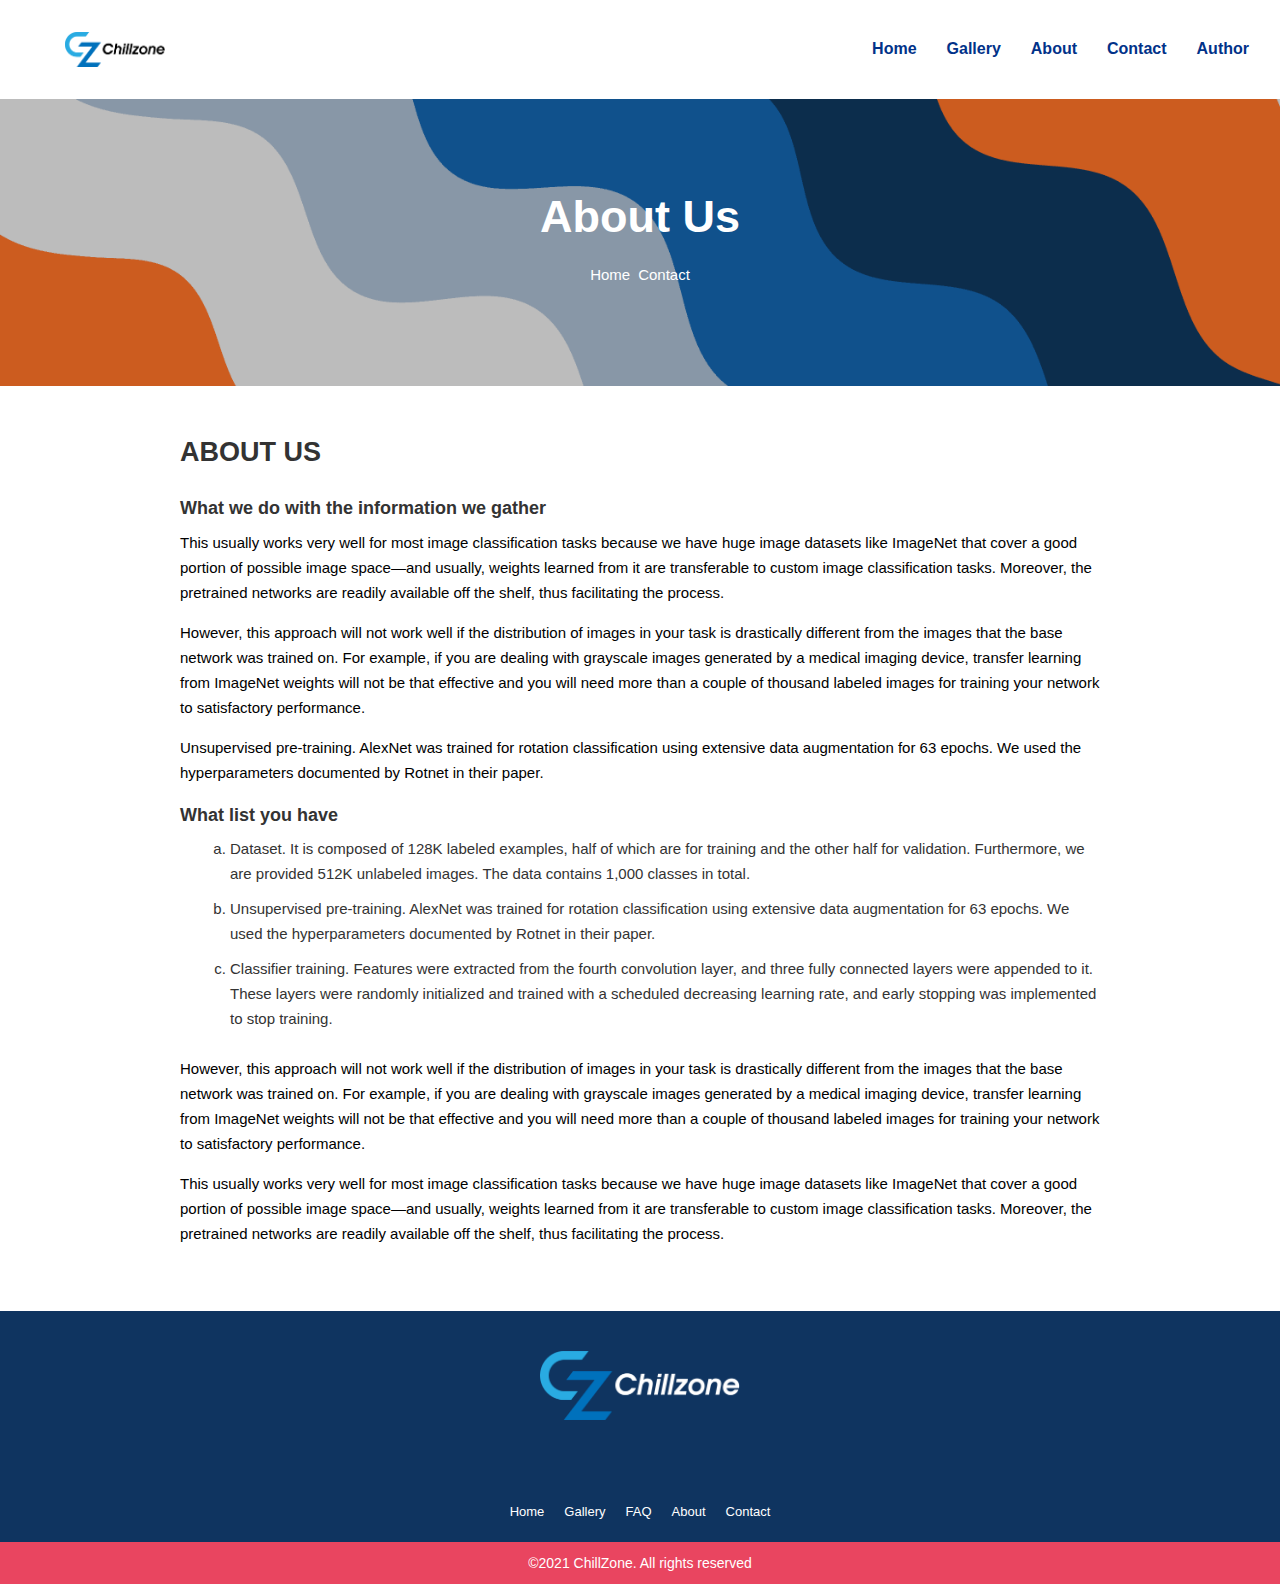
==== commit 15a96792: "make performance better" ====
--- a/about_us.html
+++ b/about_us.html
@@ -26,13 +26,13 @@
 		<header id="header" class="header fixed-top">
 			<div class="container-fluid  container-xl d-flex align-items-center justify-content-between">
 		
-			  <a href="home.html" class="logo d-flex align-items-center">
+			  <a href="index.html" class="logo d-flex align-items-center">
 				<img src="./img/Chillzone.png" alt="">
 			  </a>
 		
 			  <nav id="navbar" class="navbar">
 				<ul>
-				  <li><a class="nav-link scrollto active" href="home.html">Home</a></li>
+				  <li><a class="nav-link scrollto active" href="index.html">Home</a></li>
 				  <li><a class="nav-link scrollto" href="gallery.html">Gallery</a></li>
 				  <li><a class="nav-link scrollto" href="about_us.html">About</a></li>
 				  <li><a class="nav-link scrollto" href="contact.html">Contact</a></li>
@@ -102,34 +102,35 @@
 		</div>
 		<!-- BODY -->
 
-	
+		<!-- FOOTER -->
 		<div class="footer_section">
 
-			<img class="footer-logo" src="./img/ChillzoneWhite.png" alt="">
+			<a aria-label='ChillZone' href="index.html"><img class="footer-logo" src="./img/chillzoneWhite.png" alt=""></a>
+			
 
 			<div class="footer_section_social">
 				<ul class="footer_section_social_ul">
 					   <li>
-                            <a href=""><i class="fab fa-facebook-f"></i></a>
+                            <a aria-label='facebook' href="https://facebook.com" title='facebook'><i class="fab fa-facebook-f"></i></a>
                         </li>
 
                         <li>
-                            <a href=""><i class="fab fa-instagram"></i></a>
+                            <a aria-label='instagram' href="https://instagram.com/" title='instagram'><i class="fab fa-instagram"></i></a>
                         </li>
 
                         <li>
-                            <a href=""><i class="fab fa-twitter"></i></a>
+                            <a aria-label='twitter' href="https://twitter.com" title='twitter'><i class="fab fa-twitter"></i></a>
                         </li>
 
                         <li>
-                            <a href=""><i class="fab fa-google-plus-g"></i></a>
+                            <a aria-label='google' href="https://google.com/" title='google'><i class="fab fa-google-plus-g"></i></a>
                         </li>
 				</ul>
 			</div>
 			<div class="footer_section_mnu">
 				<ul class="footer_section_ul">
 					<li>
-						<a href="home.html">Home</a>
+						<a href="index.html">Home</a>
 					</li>
 					<li>
 						<a href="gallery.html">Gallery</a>
@@ -150,7 +151,7 @@
 			<p>©2021 ChillZone. All rights reserved</p>
 		</div>
 		<!-- FOOTER -->
-    <script src="assets/js/jquery-1.12.4.min.js"></script>
+	<script src="https://ajax.googleapis.com/ajax/libs/jquery/3.5.1/jquery.min.js"></script>
     <script src="assets/js/owl.carousel.min.js"></script>
 	<script src="assets/js/main.js"></script>
 	
--- a/assets/css/common.css
+++ b/assets/css/common.css
@@ -64,6 +64,7 @@
     color: none;
 }
 a{
+    color: #0c5898;
     transition: .3s all ease;
 }
 /*COL  PADDING AND MARGIN*/
--- a/assets/css/main.css
+++ b/assets/css/main.css
@@ -409,12 +409,18 @@
 .hero .btn-get-started {
     margin-top: 30px;
     line-height: 0;
-    padding: 20px 30px;
-    border-radius: 20px;
+    padding: 25px 35px;
+    border-radius: 10px;
     transition: 0.5s;
     color: #fff;
     background: #4154f1;
     box-shadow: 0px 5px 30px rgba(65, 84, 241, 0.4);
+}
+
+@media (max-width: 700px){
+    .hero .btn-get-started .cntr-btn {
+        text-align: center !important;
+    }
 }
 
 .hero .btn-get-started:hover{
@@ -439,7 +445,7 @@
 .hero h2 {
     color: #444444;
     margin: 15px 0 0 0;
-    font-size: 26px;
+    font-size: 22px;
 }
 
 @media (min-width: 1024px) {
@@ -477,7 +483,8 @@
     }
   }
 .banner_sec {
-    background-color: #16213e;
+    /* background-color: #16213e; */
+    background-color: #fff;
     position: relative;
     overflow: hidden;
     padding: 50px 0px;
@@ -531,7 +538,7 @@
     margin-bottom: 70px;
 }
 .latest_post_top h1{}
-.{}
+
 .categorie_top_h1{}
 .categorie_top_p{}
 .categorie_top {
@@ -595,7 +602,7 @@
     overflow: hidden;
 }
 .home_card_top {
-    height: 150px;
+    height: 178px;
     z-index: 1;
     position: relative;
 }
@@ -674,7 +681,7 @@
 .home_card_btm_left img{border-radius: 50%;}
 .home_card_btm_r8 {
     flex: 1;
-    margin-left: 15px;
+    /* margin-left: 15px; */
 }
 .author_name {
     font-weight: 600;
@@ -684,7 +691,7 @@
     margin-top: 2px;
 }
 .home_card_btm_r8_ul li {
-    color: #a0a0a0;
+    color: #585858 !important;
     font-size: 12px;
     margin-right: 10px;
 }
@@ -708,12 +715,7 @@
 .home_card:hover .home_card_top:after {
     visibility: visible;
 }
-.{}
-.{}
-.{}
-.{}
-.{}
-.{}
+
 /*HOME*/
 
 /*FOOTER*/
@@ -802,15 +804,15 @@
   
 }
 .footer_section_social_ul li a i{}
-.{}
-.{}
+
+
 /*FOOTER*/
 
 /*BLOG START*/
 .blog_all{
     padding-bottom: 30px;
 }
-.{}
+
 .catagori_name_h2{
     margin-bottom: 20px;
     font-size: 31px;
@@ -860,7 +862,7 @@
     font-size: 45px;
 }
 .blog_title_btm{}
-.blog_title_btm{}
+
 .blog_title_btm_ul {
     justify-content: center;
     display: flex;
@@ -1112,10 +1114,7 @@
     color: #636161;
     margin-top: 2px;
 }
-.{}
-.{}
-.{}
-.{}
+
 .course_price_top {
     background: #000;
     text-align: center;
